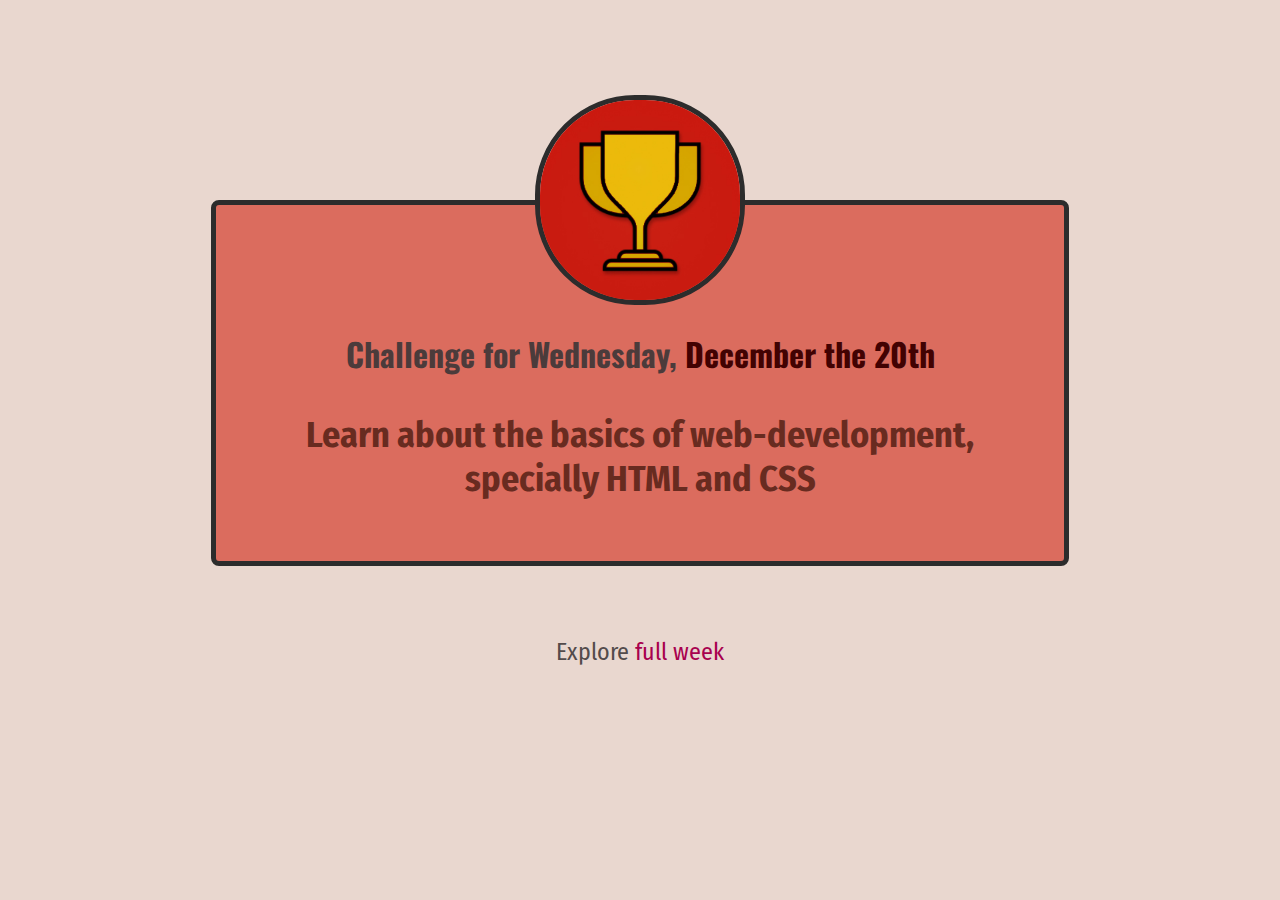
==== index.html @ fc5b9f2a "challenge project" ====
<!DOCTYPE html>
<html lang="en">
  <head>
    <!-- link to a separate css file -->
    <meta charset="UTF-8" />
    <link rel="preconnect" href="https://fonts.googleapis.com" />
    <link rel="preconnect" href="https://fonts.gstatic.com" crossorigin />
    <link
      href="https://fonts.googleapis.com/css2?family=Fira+Sans+Condensed:wght@400;700&family=Oswald:wght@700&display=swap"
      rel="stylesheet"
    />
    <link href="styles/shared.css" rel="stylesheet" />
    <link href="styles/challenge.css" rel="stylesheet" />
    <link rel="icon" href="images/favicon.ico" type="image/x-icon" />
    <title>Challenge</title>
  </head>
  <body>
    <!-- This is a comment in html -->
    <main>
      <img src="images/challenges-trophy.jpg" alt="A trophy" />
      <h1>Challenge for Wednesday, <span>December the 20th</span></h1>
      <p id="todays-challenge">
        Learn about the basics of web-development, specially HTML and CSS
      </p>
    </main>
    <footer>
      <p>
        Explore
        <a href="full-week.html">full week</a>
      </p>
    </footer>
  </body>
</html>
---- styles/shared.css ----
body {
  text-align: center;
  background-color: rgb(233, 215, 207);
  margin: 50px;
}
/* #description{
  margin-bottom: 36px;
} */

header p {
  margin-bottom: 36px;
}

h1 {
  font-family: "Oswald", sans-serif;
  color: rgb(75, 59, 59);
}
p {
  font-family: "Fira Sans Condensed", sans-serif;
  color: rgb(83, 75, 75);
  font-size: 24px;
}
a {
  color: rgb(168, 1, 78);
  text-decoration: none;
}
a:hover {
  text-decoration: underline;
}
---- styles/challenge.css ----
main {
  width: 800px;
  margin: 200px auto 72px auto;
  background-color: rgb(219, 108, 94);
  padding: 24px;
  border: 5px solid rgb(44, 44, 44);
  border-radius: 8px;
  box-shadow: 1px, 2px, 8px rgba(0, 0, 0, 0.3);
}
img {
  height: 200px;
  width: 200px;
  border: 5px solid rgb(44, 44, 44);
  border-radius: 100px;
  margin-top: -134px;
}
span {
  color: rgb(66, 2, 2);
}
#todays-challenge {
  color: rgb(104, 43, 32);
  font-weight: bold;
  font-size: 36px;
}
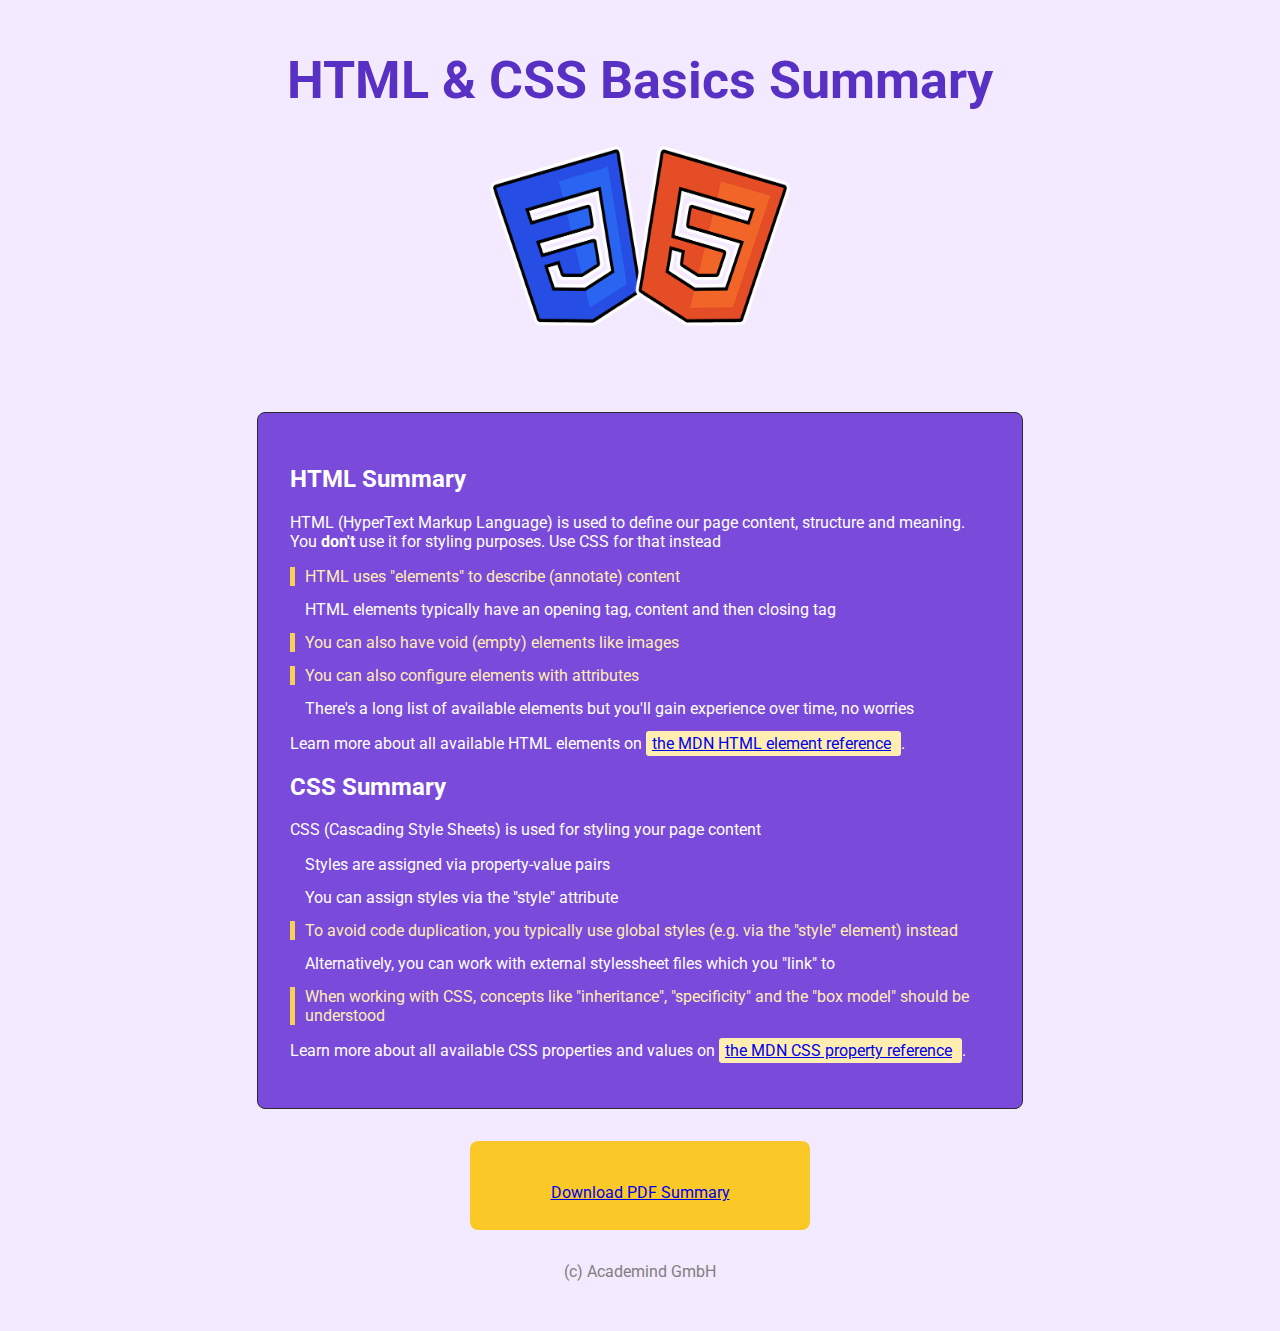
==== commit b373c011: "101 project" ====
--- a/index.html
+++ b/index.html
@@ -1,33 +1,102 @@
 <!DOCTYPE html>
 <html lang="en">
   <head>
-    <!-- link to a separate css file -->
     <meta charset="UTF-8" />
     <link rel="preconnect" href="https://fonts.googleapis.com" />
     <link rel="preconnect" href="https://fonts.gstatic.com" crossorigin />
     <link
-      href="https://fonts.googleapis.com/css2?family=Fira+Sans+Condensed:wght@400;700&family=Oswald:wght@700&display=swap"
+      href="https://fonts.googleapis.com/css2?family=Roboto:wght@400;700&display=swap"
       rel="stylesheet"
     />
     <link href="styles/shared.css" rel="stylesheet" />
-    <link href="styles/challenge.css" rel="stylesheet" />
-    <link rel="icon" href="images/favicon.ico" type="image/x-icon" />
-    <title>Challenge</title>
+    <title>HTML & CSS Basics Summary</title>
   </head>
   <body>
-    <!-- This is a comment in html -->
+    <header>
+      <h1>HTML & CSS Basics Summary</h1>
+      <img src="images/html-css.png" alt="html-css logo" />
+    </header>
     <main>
-      <img src="images/challenges-trophy.jpg" alt="A trophy" />
-      <h1>Challenge for Wednesday, <span>December the 20th</span></h1>
-      <p id="todays-challenge">
-        Learn about the basics of web-development, specially HTML and CSS
-      </p>
+      <section>
+        <h2>HTML Summary</h2>
+        <p>
+          HTML (HyperText Markup Language) is used to define our page content,
+          structure and meaning. You <strong>don't</strong> use it for styling
+          purposes. Use CSS for that instead
+        </p>
+        <ul>
+          <li class="yellow">
+            HTML uses "elements" to describe (annotate) content
+          </li>
+          <li>
+            HTML elements typically have an opening tag, content and then
+            closing tag
+          </li>
+          <li class="yellow">
+            You can also have void (empty) elements like images
+          </li>
+          <li class="yellow">
+            You can also configure elements with attributes
+          </li>
+          <li>
+            There's a long list of available elements but you'll gain experience
+            over time, no worries
+          </li>
+        </ul>
+        <p>
+          Learn more about all available HTML elements on
+          <span class="reference">
+            <a href="https://developer.mozilla.org/en-US/docs/Web/HTML/Element"
+              >the MDN HTML element reference</a
+            >
+          </span>
+          .
+        </p>
+      </section>
+
+      <section>
+        <h2>CSS Summary</h2>
+        <p>
+          CSS (Cascading Style Sheets) is used for styling your page content
+        </p>
+
+        <ul>
+          <li>Styles are assigned via property-value pairs</li>
+          <li>You can assign styles via the "style" attribute</li>
+          <li class="yellow">
+            To avoid code duplication, you typically use global styles (e.g. via
+            the "style" element) instead
+          </li>
+          <li>
+            Alternatively, you can work with external stylessheet files which
+            you "link" to
+          </li>
+          <li class="yellow">
+            When working with CSS, concepts like "inheritance", "specificity"
+            and the "box model" should be understood
+          </li>
+        </ul>
+        <p>
+          Learn more about all available CSS properties and values on
+          <span class="reference">
+            <a href="https://developer.mozilla.org/en-US/docs/Web/CSS/Reference"
+              >the MDN CSS property reference</a
+            >
+          </span>
+          .
+        </p>
+      </section>
     </main>
+
     <footer>
-      <p>
-        Explore
-        <a href="full-week.html">full week</a>
-      </p>
+      <div id="footer_download">
+        <p>
+          <a href="pdfs/html-css-basics-summary.pdf" target="_blank"
+            >Download PDF Summary</a
+          >
+        </p>
+      </div>
+      <p>(c) Academind GmbH</p>
     </footer>
   </body>
 </html>
--- a/styles/shared.css
+++ b/styles/shared.css
@@ -1,29 +1,68 @@
 body {
   text-align: center;
-  background-color: rgb(233, 215, 207);
+  background-color: rgb(244, 234, 255);
+  font-family: "Roboto", sans-serif;
   margin: 50px;
 }
-/* #description{
-  margin-bottom: 36px;
-} */
-
-header p {
-  margin-bottom: 36px;
+h1 {
+  font-size: 52px;
+  color: rgb(88, 49, 196);
+}
+.reference {
+  background-color: rgb(255, 237, 177);
+  color: rgb(36, 3, 102);
+  padding: 3px 6px;
+  border-radius: 3px;
+}
+a:hover,
+a:active {
+  background-color: rgb(250, 201, 39);
+}
+#footer_download {
+  padding: 12px 20px;
+  border-radius: 8px;
+  margin: 32px auto;
+  background-color: rgb(250, 201, 39);
+  color: rgb(66, 51, 4);
+  width: 300px;
+  /* margin-left: 24px; */
 }
 
-h1 {
-  font-family: "Oswald", sans-serif;
-  color: rgb(75, 59, 59);
+main {
+  padding: 32px;
+  width: 700px;
+  margin: 32px auto;
+  text-align: left;
+  font-family: "Roboto", sans-serif;
+  color: white;
+  border: 1px solid rgb(44, 44, 44);
+  border-radius: 8px;
+  background-color: rgb(122, 74, 218);
 }
-p {
-  font-family: "Fira Sans Condensed", sans-serif;
-  color: rgb(83, 75, 75);
-  font-size: 24px;
+ul {
+  margin: 0px;
+  padding: 0px;
+  list-style: none;
 }
-a {
-  color: rgb(168, 1, 78);
-  text-decoration: none;
+li {
+  margin: 14px 0px;
+  padding-left: 10px;
+  border-left: 5px solid transparent;
 }
-a:hover {
-  text-decoration: underline;
+.yellow {
+  color: rgb(255, 237, 177);
+  border-color: rgb(247, 209, 85);
 }
+img {
+  margin-bottom: 50px;
+  height: 180px;
+  width: 300px;
+}
+footer {
+  text-align: center;
+}
+
+footer p {
+  color: grey;
+  margin-top: 30px;
+}
